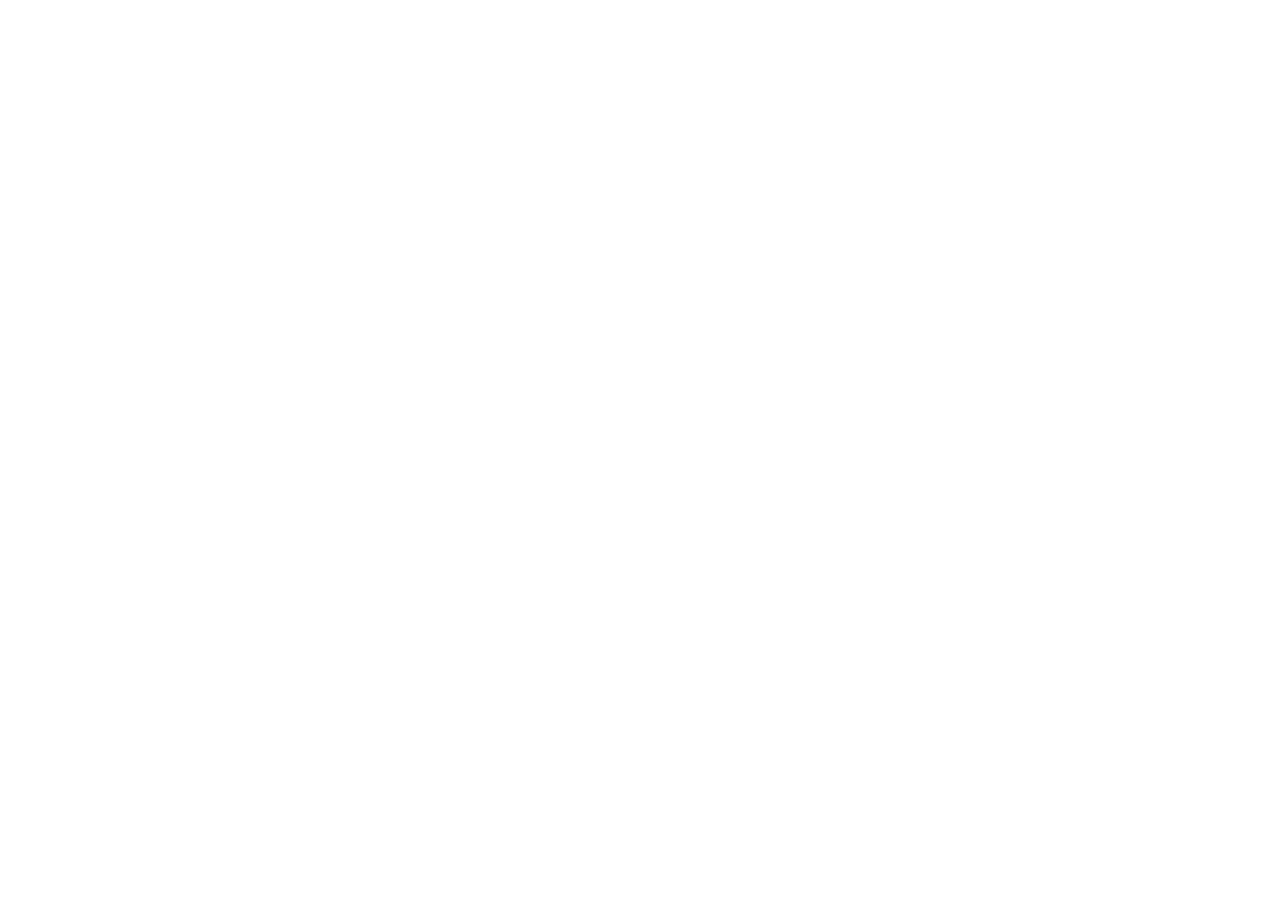
==== index.html @ 0b6f46ba "criei a pagina principal" ====
<!DOCTYPE html>
<html lang="pt-br">
<head>
    <meta charset="UTF-8">
    <meta name="viewport" content="width=device-width, initial-scale=1.0">
    <title>Minhas redes sociais</title>
</head>
<body>
    
</body>
</html>
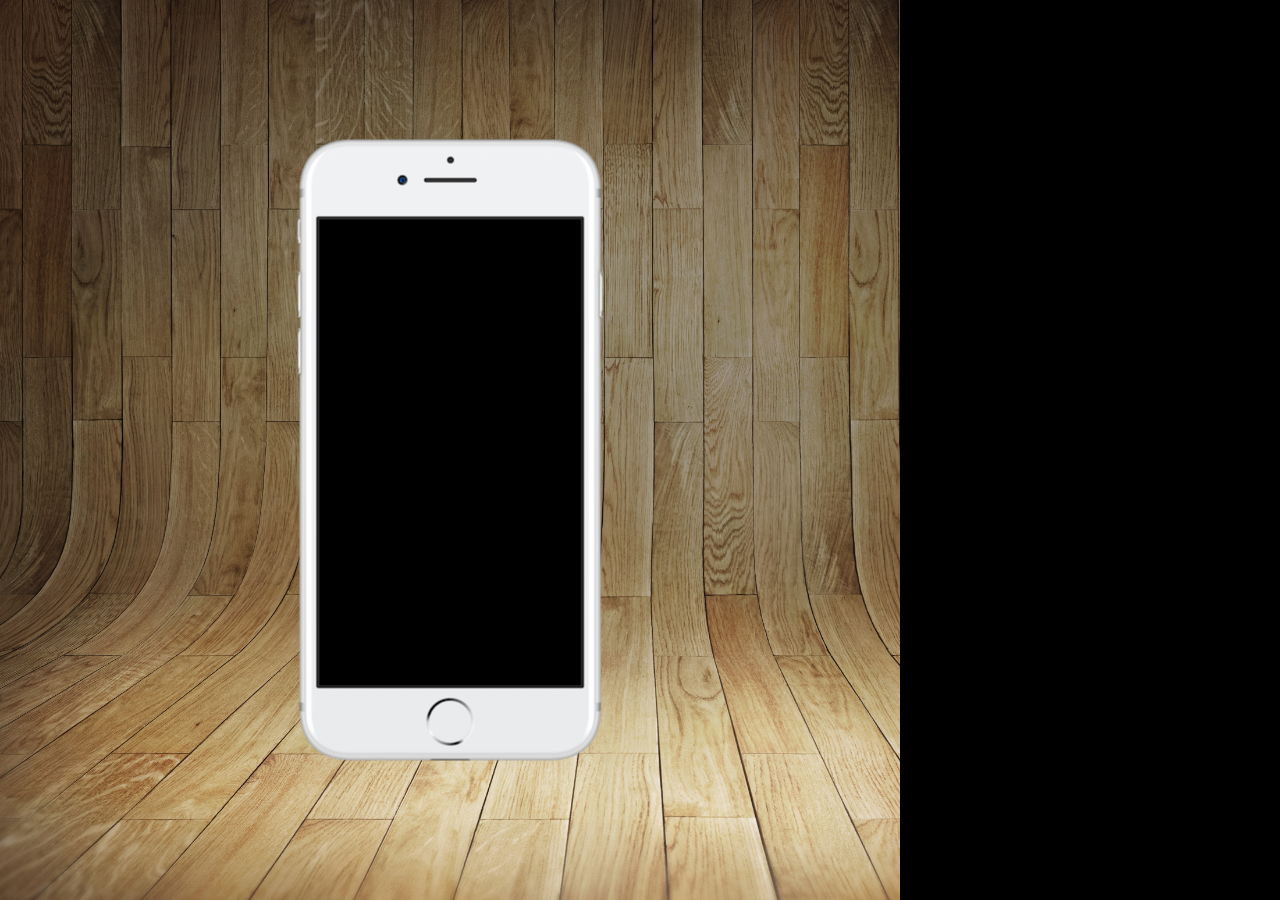
==== commit 77768ca3: "configurei o telefone para aparecer no centro da tela" ====
--- a/index.html
+++ b/index.html
@@ -4,8 +4,16 @@
     <meta charset="UTF-8">
     <meta name="viewport" content="width=device-width, initial-scale=1.0">
     <title>Minhas redes sociais</title>
+    <link rel="stylesheet" href="estilos/style.css">
 </head>
 <body>
-    
+        <main>
+            <section id="telefone">
+
+            </section>
+            <section id="redes-sociais">
+
+            </section>
+        </main>
 </body>
 </html>--- a/estilos/style.css
+++ b/estilos/style.css
@@ -0,0 +1,33 @@
+@charset "UTF-8";
+
+/*formatando todo conteudo*/
+*{
+    margin: 0px;
+    padding: 0px;
+    font-family: Arial, Helvetica, sans-serif;
+}
+
+
+html, body {
+    height: 100vh;
+    width: 100vh;
+    background-color: black;
+}
+body{
+    background: url(../imagens/fundo-madeira.jpg) no-repeat top center;
+    background-size: cover;
+    background-attachment: fixed;
+}
+main {
+    position: relative;
+    height: 100vh;
+}
+#telefone{
+    position: absolute;
+    top: 50%;
+    left: 50%;
+    transform: translate(-50%, -50%);
+    background: url(../imagens/frame-iphone.png) no-repeat;
+    height: 627px;
+    width: 311px;
+}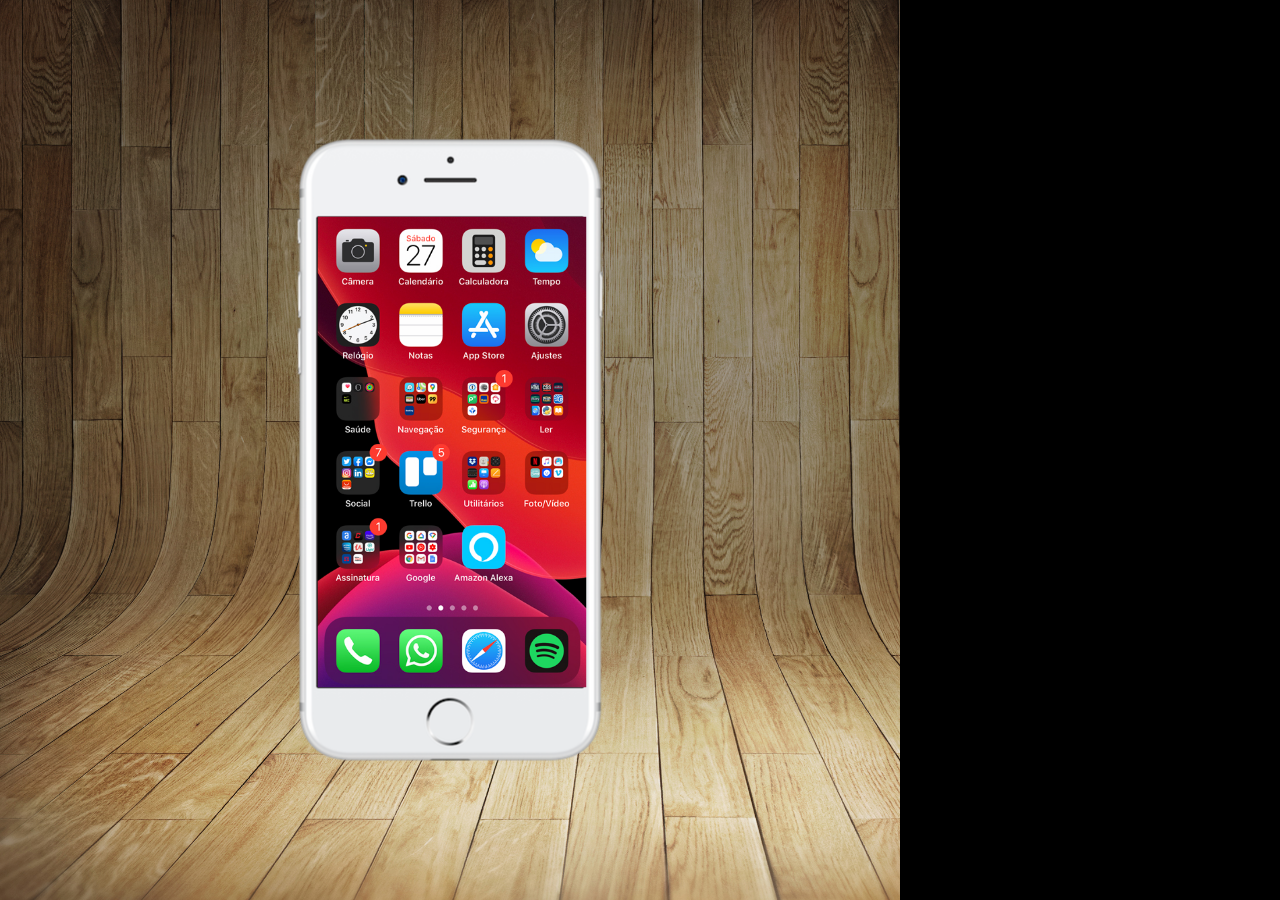
==== commit b138372f: "criei a tela home com iframe" ====
--- a/index.html
+++ b/index.html
@@ -9,7 +9,7 @@
 <body>
         <main>
             <section id="telefone">
-
+                <iframe src="home.html" name="tela" id="tela" frameborder="0"></iframe>
             </section>
             <section id="redes-sociais">
 
--- a/estilos/style.css
+++ b/estilos/style.css
@@ -30,4 +30,11 @@
     background: url(../imagens/frame-iphone.png) no-repeat;
     height: 627px;
     width: 311px;
+}
+#tela{
+    position: relative;
+    top: 80px;
+    left:23px;
+    width: 269px;
+    height: 471px;
 }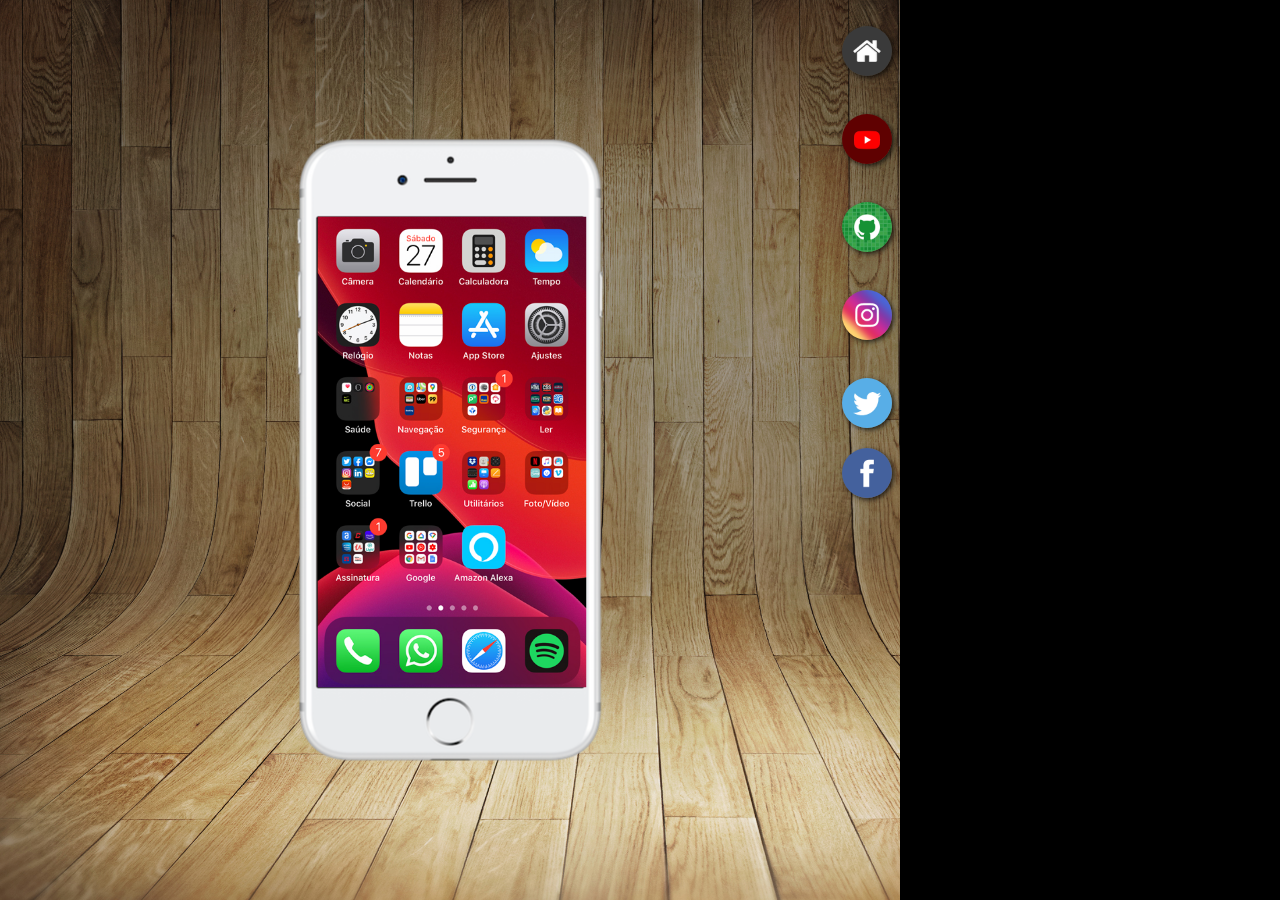
==== commit 4435d477: "criei menu com botões redondos" ====
--- a/index.html
+++ b/index.html
@@ -13,6 +13,12 @@
             </section>
             <section id="redes-sociais">
 
+                        <br><a href="" target="tela"><img src="imagens/logo-home.jpg" alt=""></a></br>
+                        <br><a href="" target="tela"><img src="imagens/logo-youtube.jpg" alt=""></a></br>
+                        <br><a href="" target="tela"><img src="imagens/logo-github.jpg" alt=""></a></br>
+                        <br><a href="" target="tela"><img src="imagens/logo-instagram.jpg" alt=""></a></br>
+                        <br><a href="" target="tela"><img src="imagens/logo-twitter.jpg" alt=""></a></br>
+                        <a href="" target="tela"><img src="imagens/logo-facebook.jpg" alt=""></a>
             </section>
         </main>
 </body>
--- a/estilos/style.css
+++ b/estilos/style.css
@@ -37,4 +37,22 @@
     left:23px;
     width: 269px;
     height: 471px;
+}
+#redes-sociais{
+    text-align: right;
+}
+#redes-sociais img{
+    width: 50px;
+    margin: 8px;
+    border-radius: 50%;
+    box-shadow: 2px 2px 5px rgba(0, 0, 0, 0.733);
+    box-sizing: border-box;
+
+}
+#redes-sociais img:hover{
+    border: 2px solid rgba(255, 255, 255, 0.425);
+    transform: translate(-3px, -3px);
+    box-shadow: 5px 5px 10px black;
+    transition: transform .5s;
+
 }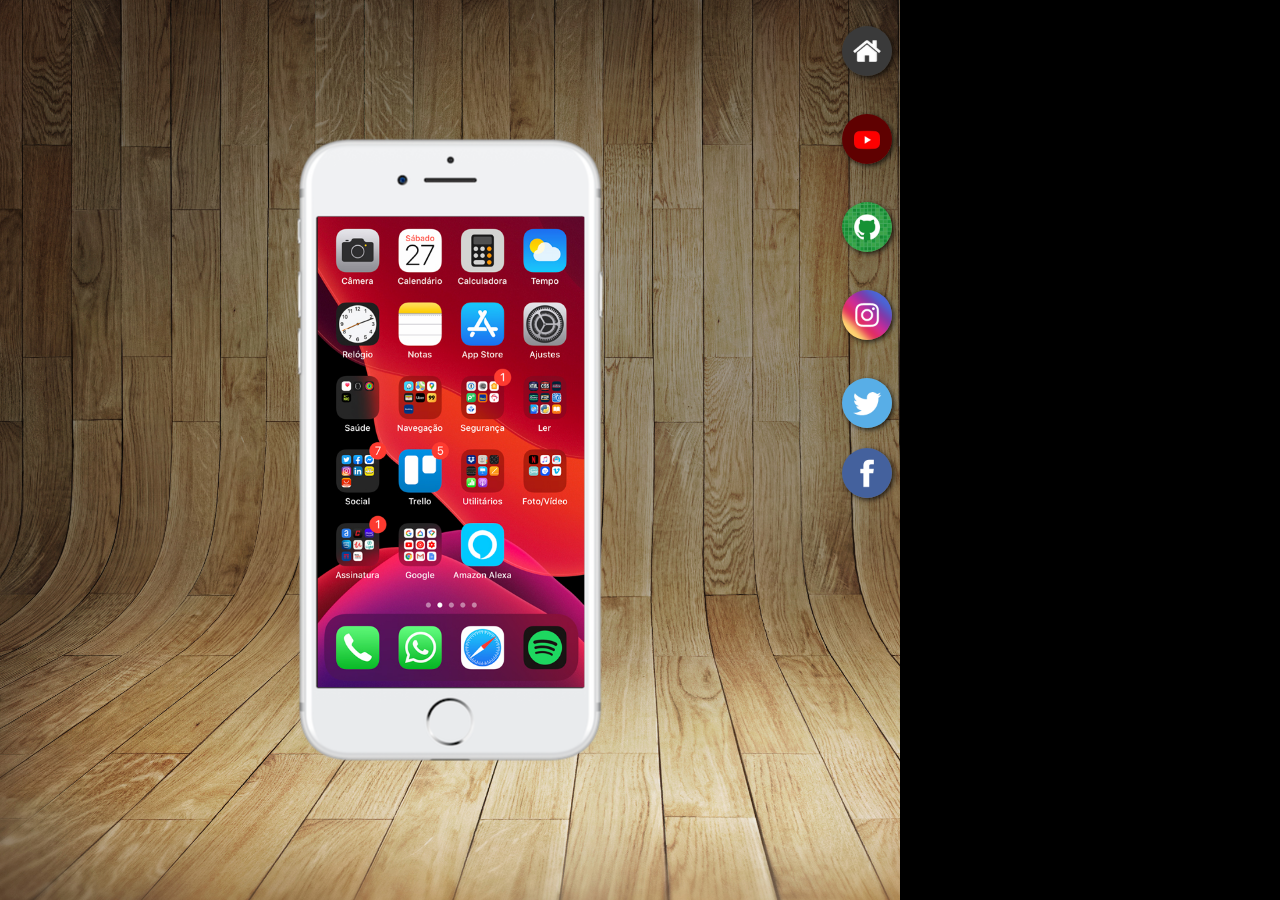
==== commit eb10b02b: "adicionando função nos botões" ====
--- a/index.html
+++ b/index.html
@@ -13,8 +13,8 @@
             </section>
             <section id="redes-sociais">
 
-                        <br><a href="" target="tela"><img src="imagens/logo-home.jpg" alt=""></a></br>
-                        <br><a href="" target="tela"><img src="imagens/logo-youtube.jpg" alt=""></a></br>
+                        <br><a href="home.html" target="tela"><img src="imagens/logo-home.jpg" alt=""></a></br>
+                        <br><a href="youtube.html" target="tela"><img src="imagens/logo-youtube.jpg" alt=""></a></br>
                         <br><a href="" target="tela"><img src="imagens/logo-github.jpg" alt=""></a></br>
                         <br><a href="" target="tela"><img src="imagens/logo-instagram.jpg" alt=""></a></br>
                         <br><a href="" target="tela"><img src="imagens/logo-twitter.jpg" alt=""></a></br>
--- a/estilos/style.css
+++ b/estilos/style.css
@@ -35,7 +35,7 @@
     position: relative;
     top: 80px;
     left:23px;
-    width: 269px;
+    width: 267px;
     height: 471px;
 }
 #redes-sociais{
